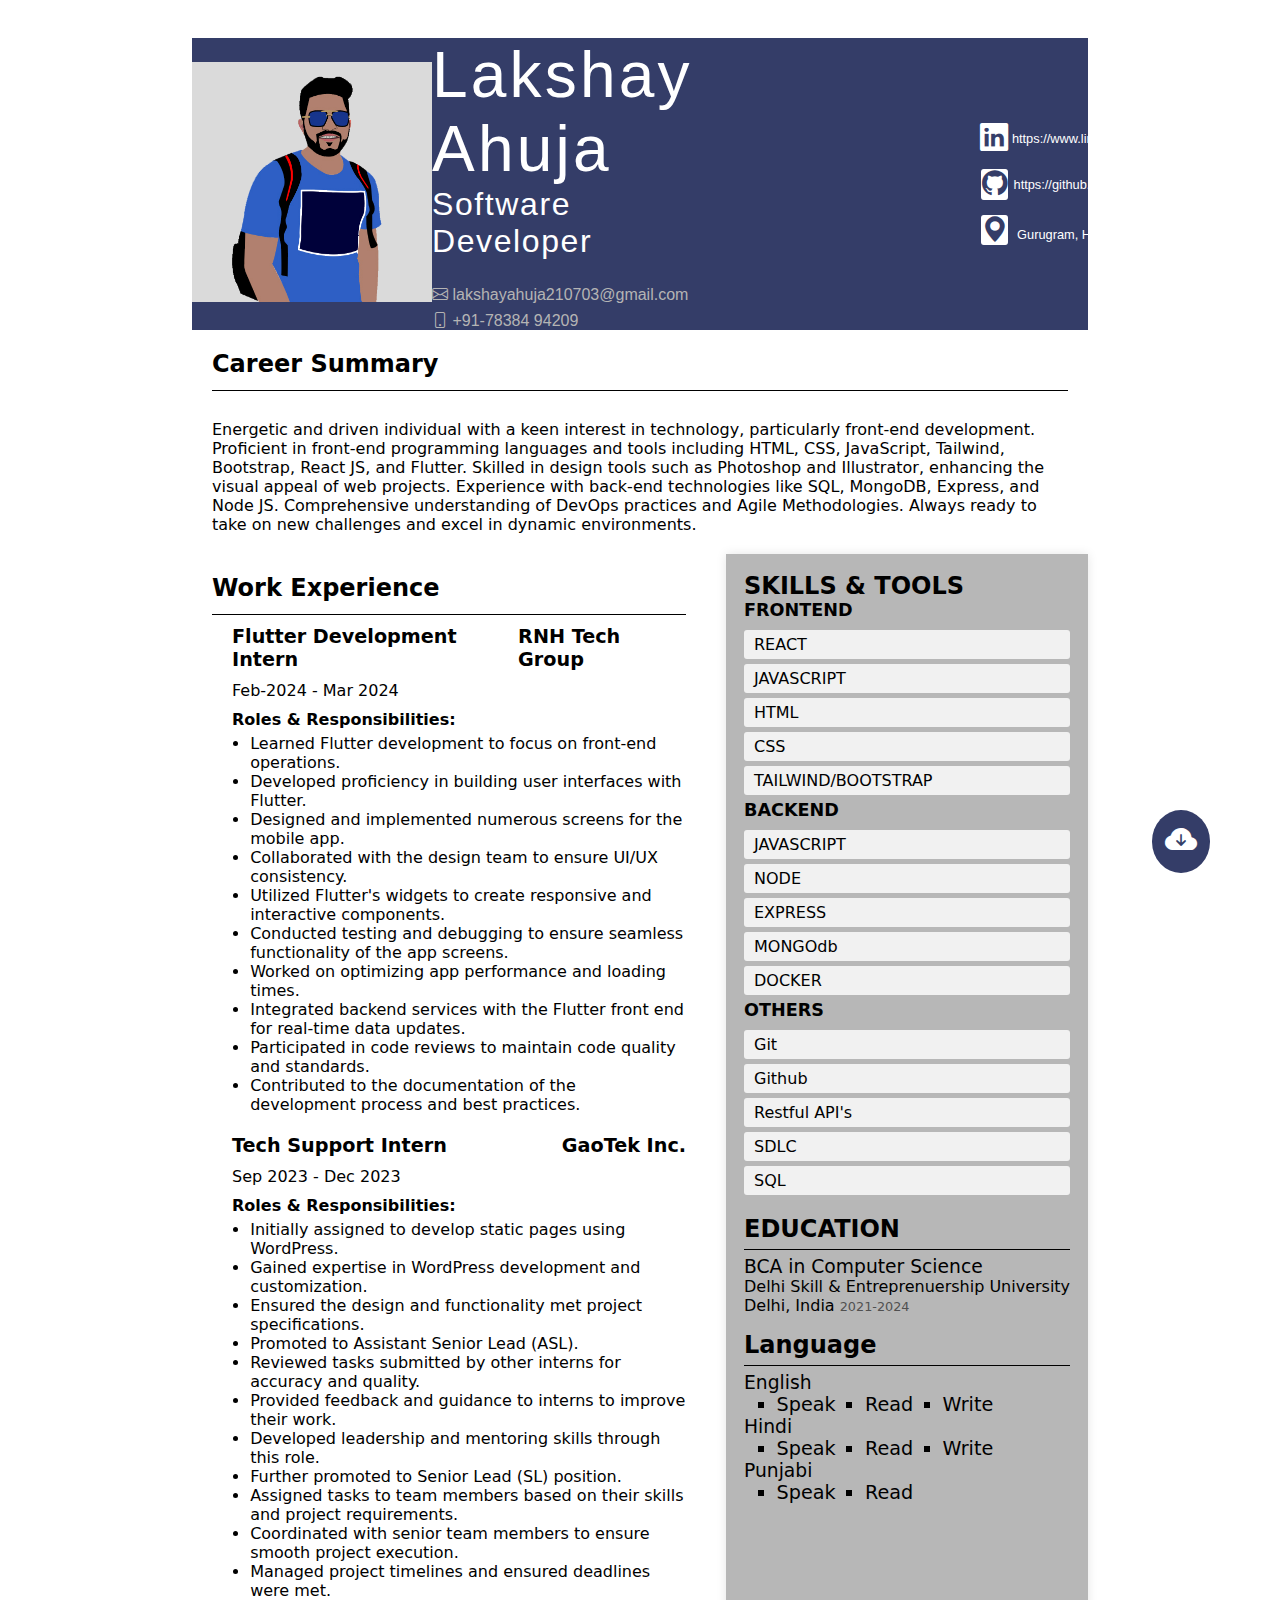
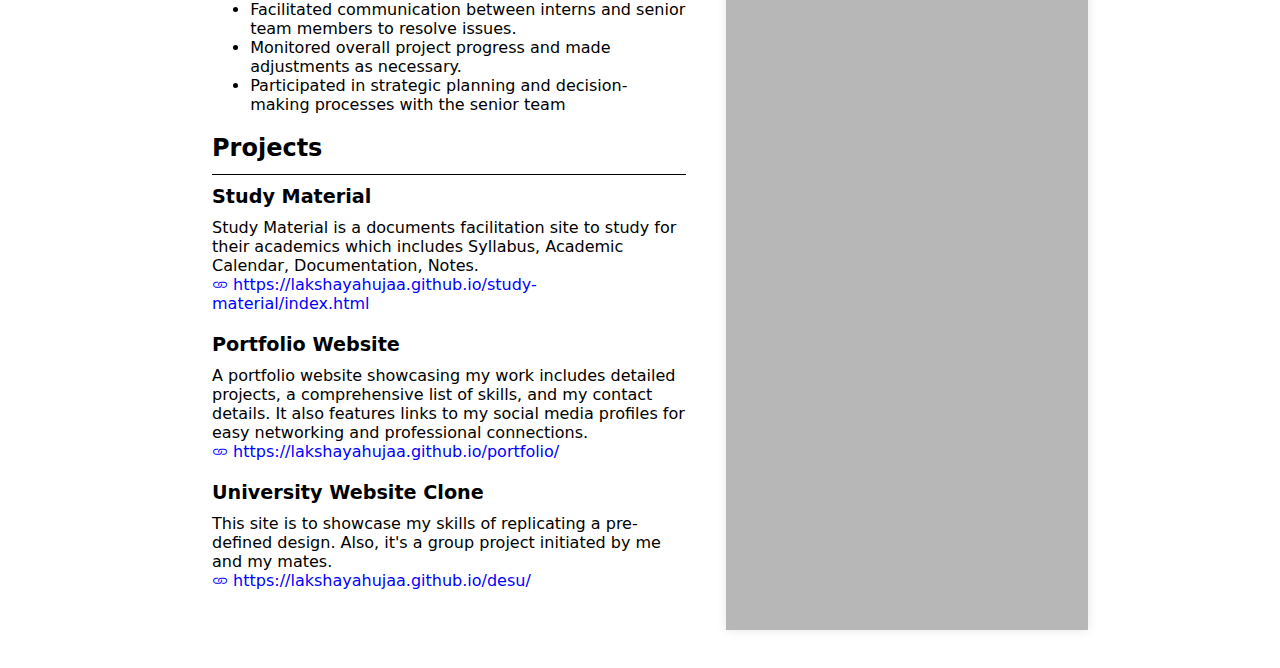
==== resume.html @ 7361fda2 "resume added" ====
<!DOCTYPE html>
<html lang="en">
<head>
    <meta charset="UTF-8">
    <meta name="viewport" content="width=device-width, initial-scale=1.0">
    <title>Resume - Lakshay Ahuja</title>
    <link rel="stylesheet" href="resume.css">
    <link rel="website icon" href="lakshay.png">
    <link rel="stylesheet" href="https://cdn.jsdelivr.net/npm/bootstrap-icons@1.11.3/font/bootstrap-icons.min.css">
</head>
<body>
    
    <div class="wrapper">
        <div class="download">
            <a href="resume_lakshay_ahuja_8.1.pdf" target="_blank">
                <i class="bi bi-cloud-arrow-down-fill"></i>
            </a>
        </div>
        <div class="resume-wrapper">
            <section class="header">
               <div class="image">
                    <img src="lakshay.png" alt="">
               </div>
               <div class="details">
                <h1>Lakshay Ahuja</h1>
                <h2>Software Developer</h2>
                <div class="contacts-div">
                    <div class="email">
                        <a class="contact" href="mailto:lakshayahuja210703@gmail.com">
                            <i class="bi bi-envelope"></i>
                            lakshayahuja210703@gmail.com
                        </a>
                    </div>
                    <div class="phone">
                        <a class="contact" href="tel:7838494209">
                            <i class="bi bi-phone"></i>
                            +91-78384 94209
                        </a>
                    </div>
                </div>
               </div>
               <div class="socials">
                <div class="linkedin">
                    <a href="https://www.linkedin.com/in/lakshayahujaa/">
                        <i class="bi bi-linkedin"></i>
                        https://www.linkedin.com/in/lakshayahujaa/
                    </a>
                </div>
                <div class="github">
                    <a id="github" href="https://github.com/lakshayahujaa">
                        <i class="bi bi-github"></i>
                        https://github.com/lakshayahujaa
                    </a>
                </div>
                <div class="location">
                    <a id="location">
                        <i class="bi bi-geo-alt-fill"></i>
                        Gurugram, Haryana
                    </a>
                </div>
               </div>
            </section>
            <section class="content-wrapper">
                <section class="career-summary">
                    <h2>Career Summary</h2>
                    <p>Energetic and driven individual with a keen interest in technology, particularly front-end development. Proficient in front-end programming languages and tools including HTML, CSS, JavaScript, Tailwind, Bootstrap, React JS, and Flutter. Skilled in design tools such as Photoshop and Illustrator, enhancing the visual appeal of web projects. Experience with back-end technologies like SQL, MongoDB, Express, and Node JS. Comprehensive understanding of DevOps practices and Agile Methodologies. Always ready to take on new challenges and excel in dynamic environments.</p>
                </section>
            </section>
            <section class="content-wrapper-2">
                <section class="work-experience">
                    <h2>Work Experience</h2>
                    <div class="timeline">
                        <div class="timeline-item">
                            <h3>Flutter Development Intern <span>RNH Tech Group</span></h3>
                            <p>Feb-2024 - Mar 2024</p>
                            <h4>Roles & Responsibilities:</h4>
                            <ul>
                                <li>Learned Flutter development to focus on front-end operations.</li>
                                <li>Developed proficiency in building user interfaces with Flutter.</li>
                                <li>Designed and implemented numerous screens for the mobile app.</li>
                                <li>Collaborated with the design team to ensure UI/UX consistency.</li>
                                <li>Utilized Flutter's widgets to create responsive and interactive components.</li>
                                <li>Conducted testing and debugging to ensure seamless functionality of the app screens.</li>
                                <li>Worked on optimizing app performance and loading times.</li>
                                <li>Integrated backend services with the Flutter front end for real-time data updates.</li>
                                <li>Participated in code reviews to maintain code quality and standards.</li>
                                <li>Contributed to the documentation of the development process and best practices.</li>
                            </ul>
                        </div>
                        <div class="timeline-item">
                            <h3>Tech Support Intern <span>GaoTek Inc.</span></h3>
                            <p>Sep 2023 - Dec 2023</p>
                            <h4>Roles & Responsibilities:</h4>
                            <ul>
                                <li>Initially assigned to develop static pages using WordPress.</li>
                                <li>Gained expertise in WordPress development and customization.</li>
                                <li>Ensured the design and functionality met project specifications.</li>
                                <li>Promoted to Assistant Senior Lead (ASL).</li>
                                <li>Reviewed tasks submitted by other interns for accuracy and quality.</li>
                                <li>Provided feedback and guidance to interns to improve their work.</li>
                                <li>Developed leadership and mentoring skills through this role.</li>
                                <li>Further promoted to Senior Lead (SL) position.</li>
                                <li>Assigned tasks to team members based on their skills and project requirements.</li>
                                <li>Coordinated with senior team members to ensure smooth project execution.</li>
                                <li>Managed project timelines and ensured deadlines were met.</li>
                                <li>Facilitated communication between interns and senior team members to resolve issues.</li>
                                <li>Monitored overall project progress and made adjustments as necessary.</li>
                                <li>Participated in strategic planning and decision-making processes with the senior team</li>
                            </ul>
                        </div>
                    </div>
                    <section class="projects">
                        <h2>Projects</h2>
                        <div class="timeline-item">
                            <h3>Study Material</h3>
                            <p>Study Material is a documents facilitation site to study for their academics which includes Syllabus, Academic Calendar, Documentation, Notes.</p>
                            <a href="https://lakshayahujaa.github.io/study-material/index.html">
                                <i class="bi bi-link"></i>
                                https://lakshayahujaa.github.io/study-material/index.html
                            </a>
                        </div>
                        <div class="timeline-item">
                            <h3>Portfolio Website</h3>
                            <p>A portfolio website showcasing my work includes detailed projects, a comprehensive list of skills, and my contact details. It also features links to my social media profiles for easy networking and professional connections.</p>
                            <a href="https://lakshayahujaa.github.io/portfolio/">
                                <i class="bi bi-link"></i>
                                https://lakshayahujaa.github.io/portfolio/
                            </a>
                        </div>
                        <div class="timeline-item">
                            <h3>University Website Clone</h3>
                            <p>This site is to showcase my skills of replicating a pre-defined design. Also, it's a group project initiated by me and my mates.</p>
                            <a href="https://lakshayahujaa.github.io/desu/">
                                <i class="bi bi-link"></i>
                                https://lakshayahujaa.github.io/desu/
                            </a>
                        </div>
                    </section>
                </section>
                
                <aside class="skills-tools">
                    <h2>SKILLS & TOOLS</h2>
                    <div class="skills-section">
                        <h3>FRONTEND</h3>
                        <ul>
                            <li>REACT</li>
                            <li>JAVASCRIPT</li>
                            <li>HTML</li>
                            <li>CSS</li>
                            <li>TAILWIND/BOOTSTRAP</li>
                        </ul>
                        <h3>BACKEND</h3>
                        <ul>
                            <li>JAVASCRIPT</li>
                            <li>NODE</li>
                            <li>EXPRESS</li>
                            <li>MONGOdb</li>
                            <li>DOCKER</li>
                        </ul>
                        <h3>OTHERS</h3>
                        <Ul>
                            <li>Git</li>
                            <li>Github</li>
                            <li>Restful API's</li>
                            <li>SDLC</li>
                            <li>SQL</li>
                        </Ul>
                    </div>
                    <div class="education-section">
                        <h2>EDUCATION</h2>
                        <h3>BCA in Computer Science</h3>
                        <h4>Delhi Skill & Entreprenuership University</h4>
                        <p>Delhi, India <span class="date">2021-2024</span></p>
                    </div>
                    <div class="language-section">
                        <h2>Language</h2>
                        
                        <h3>English</h3>
                        <ul>
                            <li>Speak</li>
                            <li>Read</li>
                            <li>Write</li>
                        </ul>

                        <h3>Hindi</h3>
                        <ul>
                            <li>Speak</li>
                            <li>Read</li>
                            <li>Write</li>
                        </ul>

                        <h3>Punjabi</h3>
                        <ul>
                            <li>Speak</li>
                            <li>Read</li>
                        </ul>
                    </div>
                </aside>
            </section>
        </div>
    </div>
</body>
</html>
---- resume.css ----
*{
    margin: 0;
    padding: 0;
    box-sizing: border-box;
}
.wrapper{
    display: flex;
    justify-content: center;
    margin-top: 3%;
    margin-bottom: 3%;
}
.resume-wrapper{
    width: 70%;
    justify-content: center;
}
.header{
    background-color:#343d68;;
    display: flex;
    justify-content: space-between;
    align-items: center;
    
}
.image img{
    height: 15em;
    width: 15em;
    background-color: rgb(218, 218, 218);
}
.details{
    padding-right: 18em;
}
.details h1{
    font-family: Impact, Haettenschweiler, 'Arial Narrow Bold', sans-serif;
    font-size: 4em;
    color: white;
    letter-spacing: .05em;
    font-weight: 200;
}
.details h2{
    font-family: Impact, Haettenschweiler, 'Arial Narrow Bold', sans-serif;
    font-size: 2em;
    color: white;
    letter-spacing: .05em;
    font-weight: 100;
}
.contacts-div{
    margin-top: 10%;
    display: flex;
    flex-direction: column;
    gap: .5em;
}
.contact{
    color: rgb(180, 180, 180);
    font-family:Arial, Helvetica, sans-serif;
    text-decoration: none;
    font-size: 1em;
}

.contact:hover{
    text-decoration: underline;
    color: white;
}

.socials{
    display: flex;
    flex-direction: column;
    gap: 1em;
    padding-right: 2%;
}
.linkedin a{
    display: flex;
    align-items: center;
}
.socials a{
    color: white;
    text-decoration: none;
    font-family: Arial, Helvetica, sans-serif;
    font-size: .8em;
}
.socials a i{
    font-size: 2em;
    margin-right: .2em;
}
.bi-linkedin{
    scale: 110%;
}
.socials a:hover{
    text-decoration: underline;
}
.github a{
    display: flex;
    align-items: center;
}
#github i{
    background-color: white;
    color: #343d68;
    border-radius: 10%;
    padding: .3%;
}
#location{
    cursor:default;
}
#location i{
    background-color: white;
    color: #343d68;
    padding: .3%;
    border-radius: 10%;
}
#location:hover{
    text-decoration: none;
}
.career-summary h2{
    font-weight: 600;
    display: inline-block;
    border-bottom: .05em solid black;
    padding-bottom: .5em;
    margin-bottom: 2.25em;
    width: 100%;
}
.content-wrapper{
    width: 100%;
    display: flex;
    flex-direction: column;
    justify-content: center;
}

.career-summary{
    font-family: system-ui, -apple-system, BlinkMacSystemFont, 'Segoe UI', Roboto, Oxygen, Ubuntu, Cantarell, 'Open Sans', 'Helvetica Neue';
    padding: 20px;
}
.career-summary p{
    margin-top: -3%;
    font-weight: 400;
}
.work-experience{
    font-family: system-ui, -apple-system, BlinkMacSystemFont, 'Segoe UI';
    padding: 20px;
    flex: 2;
    margin-right: 20px;
}
.content-wrapper-2{
    display: flex;
    flex-wrap: wrap;
}

.timeline{
    position: relative;
    padding-left: 20px;
}


.timeline-item{
    margin-bottom: 20px;
}
.timeline-item ul{
    list-style-type: disc;
    padding-left: 4%;
}

.work-experience h2{
    font-size: 1.5em;
    margin-bottom: 10px;
    font-weight: 600;
    border-bottom: 1px solid black;
    padding-bottom: .5em;
}

.work-experience h3{
    font-size: 1.2em;
    margin: 10px 0;
    display: flex;
    justify-content: space-between;
    font-weight: 600;
}
.work-experience h4{
    font-size: 1em;
    margin: 10px 0 5px;
    font-weight: 600;
}
.skills-tools{
    font-family: system-ui, -apple-system, BlinkMacSystemFont, 'Segoe UI', Roboto, Oxygen, Ubuntu, Cantarell, 'Open Sans', 'Helvetica Neue', sans-serif;
    background-color: #b7b7b7;
    padding: 2%;
    box-shadow: 0 0 10px rgba(0,0,0,0.1);
}
.skills-section{
    margin-bottom: 20px;
}

.skills-section h3{
    font-size: 1.1em;
    margin-bottom: 10px;
}
.skills-section ul{
    list-style-type: none;
    padding: 0;
}
.skills-section ul li{
    background-color: #f1f1f1;
    padding: 5px 10px;
    margin-bottom: 5px;
    border-radius: 3px;
}

.projects{
    font-family: system-ui, -apple-system, BlinkMacSystemFont, 'Segoe UI';
    flex: 2;
}
.projects h2{
    font-size: 1.5em;
    margin-bottom: 10px;
    font-weight: 600;
    border-bottom: 1px solid black;
    padding-bottom: .5em;
}
.timeline-item a{
    text-decoration: none;
    color: blue;
}
.timeline-item a:hover{
    background-color: #343d68;
    font-size: 1.2em;
    color: white;
}

.education-section h2{
    font-weight: 600;
    display: inline-block;
    border-bottom: .05em solid black;
    padding-bottom: .25em;
    margin-bottom: .25em;
    width: 100%;
}

.education-section h3{
    font-weight: 500;
}

.education-section h4{
    font-weight: 400;
}

.date{
    font-size: .8em;
    color: rgb(80, 80, 80);
}
.language-section h2{
    margin-top: 5%;
    font-weight: 600;
    display: inline-block;
    border-bottom: .05em solid black;
    padding-bottom: .25em;
    margin-bottom: .25em;
    width: 100%;
}

.language-section h3{
    font-weight: 500;
}

.language-section ul{
    padding-left: 10%;
    list-style-type: square;
    display: flex;
    flex-direction: row;
    justify-content: start;
    gap: 10%;
    font-size: 1.2em;
}

.download{
    position: fixed;
    top: 90%;
    left: 90%;
    background-color: #343d68;
    padding: 1%;
    border-radius: 50%;
    font-size: 2em;
}
.download a{
    color: white;
}
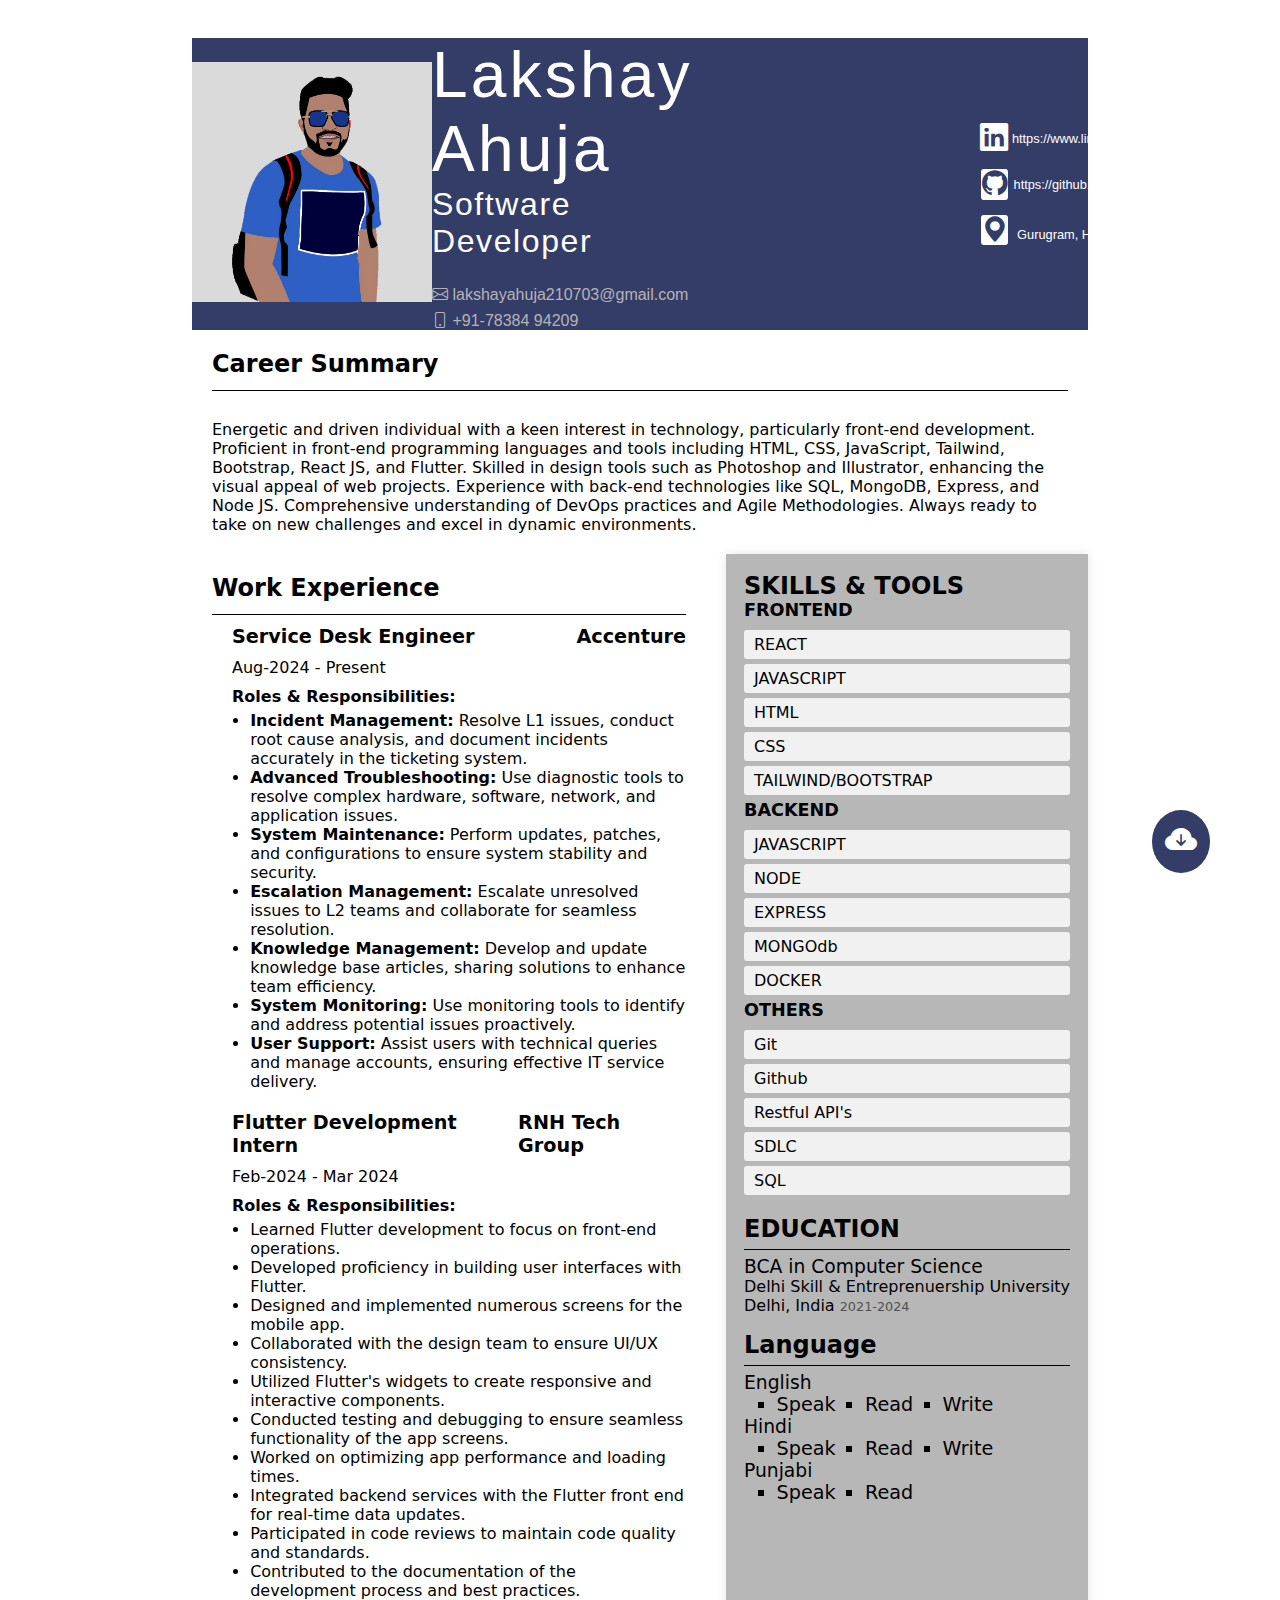
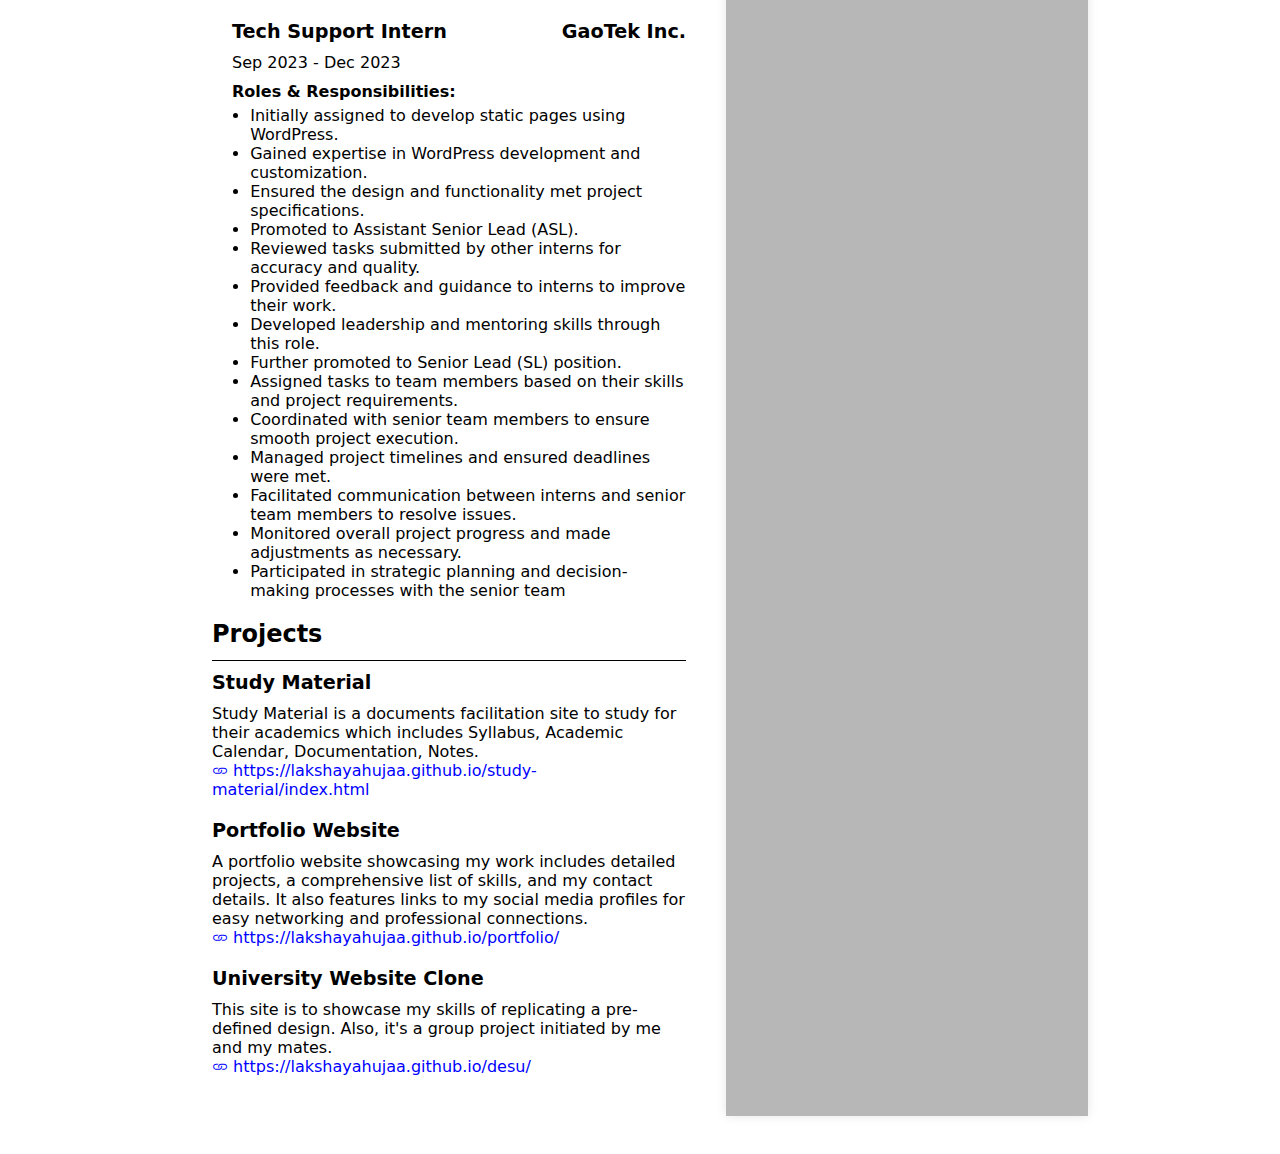
==== commit 4cc62d7d: "Service Desk Engineer" ====
--- a/resume.html
+++ b/resume.html
@@ -12,7 +12,7 @@
     
     <div class="wrapper">
         <div class="download">
-            <a href="resume_lakshay_ahuja_8.1.pdf" target="_blank">
+            <a href="Resume_lakshay_ahuja_v13.1.pdf" target="_blank" title="Resume_lakshay_ahuja_v10.5.pdf">
                 <i class="bi bi-cloud-arrow-down-fill"></i>
             </a>
         </div>
@@ -70,6 +70,22 @@
                 <section class="work-experience">
                     <h2>Work Experience</h2>
                     <div class="timeline">
+                        
+                        <div class="timeline-item">
+                            <h3>Service Desk Engineer <span>Accenture</span></h3>
+                            <p>Aug-2024 - Present</p>
+                            <h4>Roles & Responsibilities:</h4>
+                            <ul>
+                                <li><Strong>Incident Management:</Strong> Resolve L1 issues, conduct root cause analysis, and document incidents accurately in the ticketing system.</li>
+                                <li><Strong>Advanced Troubleshooting:</Strong> Use diagnostic tools to resolve complex hardware, software, network, and application issues.</li>
+                                <li><Strong>System Maintenance:</Strong> Perform updates, patches, and configurations to ensure system stability and security.</li>
+                                <li><Strong>Escalation Management:</Strong> Escalate unresolved issues to L2 teams and collaborate for seamless resolution.</li>
+                                <li><Strong>Knowledge Management:</Strong> Develop and update knowledge base articles, sharing solutions to enhance team efficiency.</li>
+                                <li><Strong>System Monitoring:</Strong> Use monitoring tools to identify and address potential issues proactively.</li>
+                                <li><Strong>User Support:</Strong> Assist users with technical queries and manage accounts, ensuring effective IT service delivery.</li>
+                            </ul>
+                        </div>
+
                         <div class="timeline-item">
                             <h3>Flutter Development Intern <span>RNH Tech Group</span></h3>
                             <p>Feb-2024 - Mar 2024</p>
--- a/resume.css
+++ b/resume.css
@@ -11,7 +11,6 @@
 }
 .resume-wrapper{
     width: 70%;
-    justify-content: center;
 }
 .header{
     background-color:#343d68;;
@@ -278,4 +277,50 @@
 }
 .download a{
     color: white;
+}
+::-webkit-scrollbar{
+    width: 0.75rem;
+  }
+  
+  ::-webkit-scrollbar-track{
+    background-color: rgba(128, 128, 128, 0.437);
+  }
+
+  ::-webkit-scrollbar-thumb{
+    background-color: #4462f59e;
+    border-radius: 10%;
+  }
+@media(max-width: 700px){
+    .wrapper{
+        overflow-x: hidden;
+        margin-top: 0;
+        margin-bottom: 0;
+    }
+    .resume-wrapper{
+        width: 100%;
+    }
+    .header{
+        display: flex;
+        flex-direction: column;
+        padding-bottom: 5%;
+    }
+    .details{
+        margin-left: 80%;
+    }
+    .header h1{
+        font-size: 2em;
+    }
+    .header h2{
+        font-size: 1.5em;
+    }
+    .contacts-div a{
+        font-size: 1em;
+        display: flex;
+    }
+    .skills-tools{
+        width: 100%;
+    }
+    .download{
+        visibility: hidden;
+    }
 }